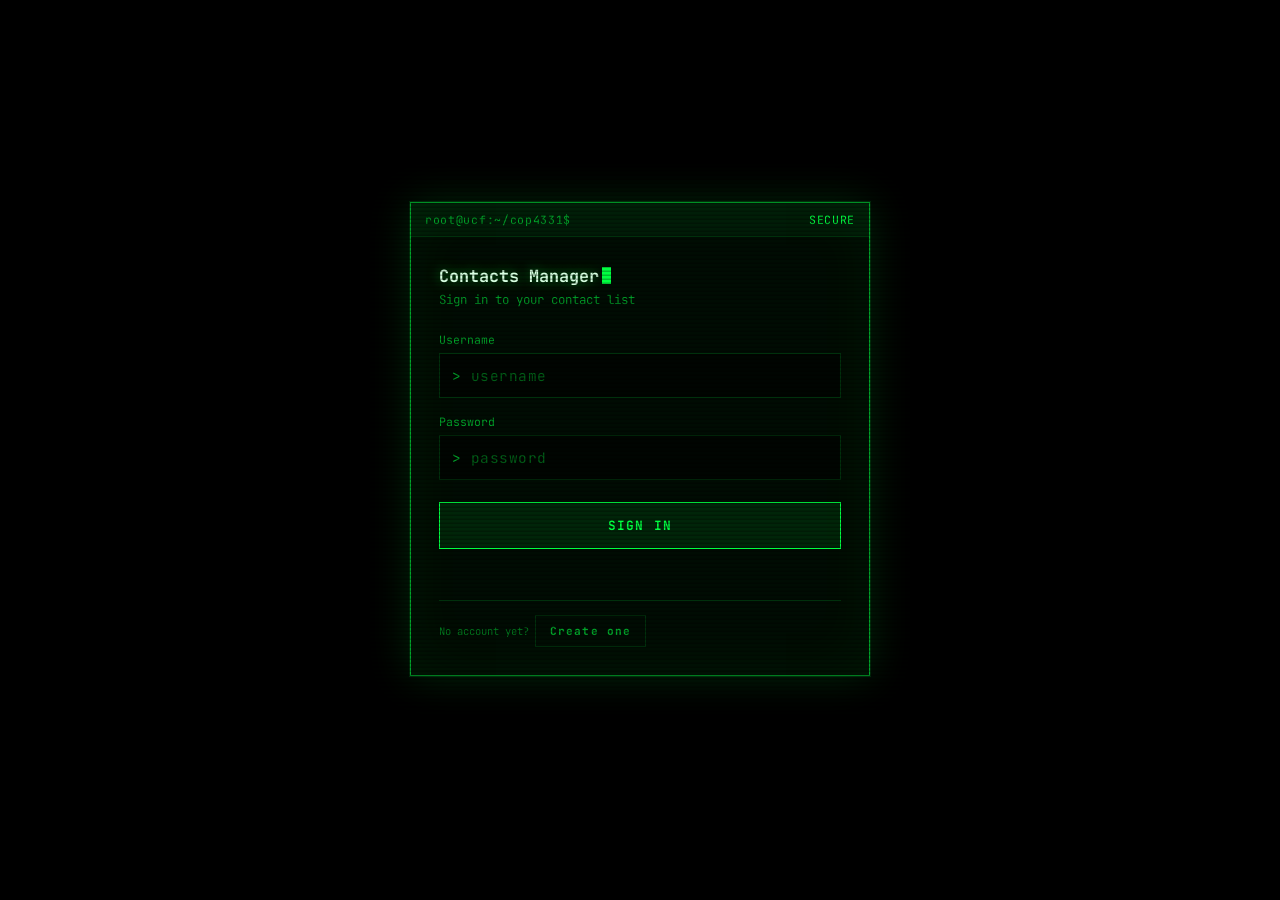
==== contacts.html @ fe48a452 "Add project 1" ====
<!DOCTYPE html>
<html lang="en">
<head>
<meta charset="UTF-8">
<meta name="viewport" content="width=device-width, initial-scale=1.0">
<title>Contacts &mdash; COP 4331</title>

<link rel="preconnect" href="https://fonts.googleapis.com">
<link rel="preconnect" href="https://fonts.gstatic.com" crossorigin>
<link href="https://fonts.googleapis.com/css2?family=JetBrains+Mono:wght@300;400;500;700&display=swap" rel="stylesheet">

<link rel="icon" type="image/svg+xml" href="images/favicon.svg">
<link rel="alternate icon" href="favicon.ico">

<link href="css/styles.css" rel="stylesheet">

<script type="text/javascript" src="js/code.js"></script>
<script type="text/javascript">
  document.addEventListener('DOMContentLoaded', function () {
    readCookie();
  }, false);
</script>
</head>

<body>

<canvas id="rain" aria-hidden="true"></canvas>

<main class="wide">

  <div class="topbar">
    <h1 id="title">Contacts Manager</h1>
    <div class="btn-row">
      <span class="whoami" id="userName"></span>
      <button type="button" id="logoutButton" class="ghost" onclick="doLogout();">LOG OUT</button>
    </div>
  </div>

  <!-- ========== SEARCH + LIST ========== -->
  <div class="terminal">
    <div class="titlebar">
      <span>SELECT * FROM Contacts</span>
      <span class="status" id="contactCount">&mdash;</span>
    </div>

    <div class="pad">
      <label for="searchText">Search by first name</label>
      <div class="field">
        <span class="prompt">&gt;</span>
        <input type="text" id="searchText" placeholder="leave blank to show all"
               onkeyup="if(event.key === 'Enter') searchContacts();">
      </div>

      <div class="btn-row">
        <button type="button" id="searchButton" onclick="searchContacts();">SEARCH</button>
        <button type="button" class="ghost" onclick="clearSearch();">SHOW ALL</button>
      </div>

      <span id="searchResult" class="result"></span>

      <div class="table-wrap" style="margin-top:18px;">
        <table>
          <thead>
            <tr>
              <th>First</th>
              <th>Last</th>
              <th>E-mail</th>
              <th>Phone</th>
              <th></th>
            </tr>
          </thead>
          <tbody id="contactList">
            <tr><td colspan="5" class="empty">Loading&hellip;</td></tr>
          </tbody>
        </table>
      </div>
    </div>
  </div>

  <!-- ========== ADD / EDIT ========== -->
  <div class="terminal">
    <div class="titlebar">
      <span id="formMode">INSERT INTO Contacts</span>
      <span class="status">&nbsp;</span>
    </div>

    <div class="pad">
      <h2 id="formHeading">Add a contact</h2>

      <form id="contactForm" onsubmit="event.preventDefault(); submitContact();">
        <input type="hidden" id="editingId" value="">

        <div class="grid2">
          <div>
            <label for="contactFirstName">First name (required)</label>
            <div class="field">
              <span class="prompt">&gt;</span>
              <input type="text" id="contactFirstName" placeholder="first name" required>
            </div>
          </div>
          <div>
            <label for="contactLastName">Last name</label>
            <div class="field">
              <span class="prompt">&gt;</span>
              <input type="text" id="contactLastName" placeholder="last name">
            </div>
          </div>
        </div>

        <div class="grid2">
          <div>
            <label for="contactEmail">E-mail address</label>
            <div class="field">
              <span class="prompt">&gt;</span>
              <input type="email" id="contactEmail" placeholder="name@example.com">
            </div>
          </div>
          <div>
            <label for="contactPhone">Phone number (required)</label>
            <div class="field">
              <span class="prompt">&gt;</span>
              <input type="tel" id="contactPhone" placeholder="407-555-0100" required>
            </div>
          </div>
        </div>

        <div class="btn-row">
          <button type="submit" id="submitContactButton">SAVE CONTACT</button>
          <button type="button" id="cancelEditButton" class="ghost"
                  style="display:none;" onclick="cancelEdit();">CANCEL</button>
        </div>
      </form>

      <span id="contactResult" class="result"></span>
    </div>
  </div>

  <p class="footnote">University of Central Florida &middot; COP 4331 &middot; Contacts Manager</p>

</main>

</body>
</html>
---- css/styles.css ----
/* ============================================================
   css/styles.css — COP 4331 Contacts Manager
   Matrix terminal theme. Shared by index.html and contacts.html.
   No Bootstrap. No icon font. Self-contained.
   ============================================================ */

:root{
  --void:#000000;
  --phosphor:#00ff41;
  --phosphor-dim:#00a52a;
  --phosphor-deep:#00300c;
  --bone:#d8ffe2;
  --panel:rgba(0,14,4,.86);
  --warn:#ffd166;
  --fail:#ff5c5c;
}

*{box-sizing:border-box;}

html,body{min-height:100%;}

body{
  margin:0;
  background:var(--void);
  color:var(--phosphor);
  font-family:"JetBrains Mono",ui-monospace,"SF Mono",Menlo,Consolas,monospace;
  padding:24px 16px;
}

body.center{
  display:flex;
  align-items:center;
  justify-content:center;
  min-height:100vh;
  overflow:hidden;
}

/* ---------- digital rain ---------- */
#rain{
  position:fixed;
  inset:0;
  width:100%;
  height:100%;
  z-index:0;
}

/* CRT scanlines */
body::after{
  content:"";
  position:fixed;
  inset:0;
  z-index:5;
  pointer-events:none;
  background:repeating-linear-gradient(
    to bottom,
    rgba(0,0,0,0) 0px,
    rgba(0,0,0,0) 2px,
    rgba(0,0,0,.26) 3px,
    rgba(0,0,0,.26) 4px
  );
}

main{
  position:relative;
  z-index:1;
  width:100%;
  margin:0 auto;
}

main.narrow{max-width:460px;}
main.wide{max-width:900px;}

/* ---------- terminal panel ---------- */
.terminal{
  background:var(--panel);
  border:1px solid var(--phosphor-dim);
  box-shadow:
    0 0 0 1px rgba(0,255,65,.12),
    0 0 40px rgba(0,255,65,.16),
    inset 0 0 60px rgba(0,255,65,.05);
  backdrop-filter:blur(2px);
  margin-bottom:22px;
}

.titlebar{
  display:flex;
  align-items:center;
  justify-content:space-between;
  gap:12px;
  padding:9px 14px;
  border-bottom:1px solid var(--phosphor-deep);
  background:rgba(0,255,65,.06);
  font-size:.72rem;
  letter-spacing:.06em;
  color:var(--phosphor-dim);
}

.titlebar .status{color:var(--phosphor);flex-shrink:0;}

.pad{padding:28px;}

/* ---------- type ---------- */
h1{
  font-size:1.05rem;
  font-weight:700;
  margin:0 0 4px;
  color:var(--bone);
  text-shadow:0 0 12px rgba(0,255,65,.55);
}

h2{
  font-size:.86rem;
  font-weight:700;
  margin:0 0 16px;
  color:var(--bone);
  letter-spacing:.02em;
}

.subtitle{
  margin:0 0 24px;
  font-size:.78rem;
  font-weight:300;
  color:var(--phosphor-dim);
}

.caret{
  display:inline-block;
  width:.55em;
  height:1em;
  vertical-align:-.12em;
  margin-left:.15em;
  background:var(--phosphor);
  animation:blink 1.05s steps(1) infinite;
}
@keyframes blink{50%{opacity:0;}}

/* ---------- forms ---------- */
label{
  display:block;
  font-size:.72rem;
  color:var(--phosphor-dim);
  margin-bottom:6px;
}

.field{
  display:flex;
  align-items:center;
  border:1px solid var(--phosphor-deep);
  background:rgba(0,0,0,.55);
  margin-bottom:16px;
  transition:border-color .12s, box-shadow .12s;
}

.field:focus-within{
  border-color:var(--phosphor);
  box-shadow:0 0 0 1px var(--phosphor), 0 0 18px rgba(0,255,65,.25);
}

.prompt{
  padding:0 4px 0 12px;
  color:var(--phosphor-dim);
  font-size:.9rem;
  user-select:none;
}

input{
  flex:1;
  min-width:0;
  border:0;
  outline:0;
  background:transparent;
  color:var(--bone);
  font-family:inherit;
  font-size:.9rem;
  letter-spacing:.03em;
  padding:12px 12px 12px 6px;
  caret-color:var(--phosphor);
}
input::placeholder{color:rgba(0,165,42,.55);}
input:-webkit-autofill{
  -webkit-text-fill-color:var(--bone);
  -webkit-box-shadow:0 0 0 1000px #001a06 inset;
}

.grid2{
  display:grid;
  grid-template-columns:1fr 1fr;
  gap:0 16px;
}

/* ---------- buttons ---------- */
button{
  padding:12px 18px;
  border:1px solid var(--phosphor);
  background:rgba(0,255,65,.1);
  color:var(--phosphor);
  font-family:inherit;
  font-size:.8rem;
  font-weight:700;
  letter-spacing:.1em;
  cursor:pointer;
  transition:background .12s, color .12s, box-shadow .12s;
}

button:hover,
button:focus-visible{
  background:var(--phosphor);
  color:#000;
  box-shadow:0 0 24px rgba(0,255,65,.45);
  outline:none;
}

button:active{transform:translateY(1px);}

button.block{width:100%;margin-top:6px;padding:14px;}

button.ghost{
  border-color:var(--phosphor-deep);
  background:transparent;
  color:var(--phosphor-dim);
  padding:8px 14px;
  font-size:.7rem;
}
button.ghost:hover,
button.ghost:focus-visible{
  border-color:var(--phosphor);
  background:transparent;
  color:var(--phosphor);
  box-shadow:none;
}

button.danger{border-color:rgba(255,92,92,.5);color:var(--fail);}
button.danger:hover,
button.danger:focus-visible{background:var(--fail);color:#000;box-shadow:0 0 20px rgba(255,92,92,.4);}

.row-actions{display:flex;gap:8px;}
.row-actions button{padding:6px 12px;font-size:.66rem;letter-spacing:.06em;}

.btn-row{display:flex;gap:10px;flex-wrap:wrap;align-items:center;}

/* ---------- status text ---------- */
.result{
  display:block;
  min-height:1.3em;
  margin-top:14px;
  font-size:.76rem;
  word-break:break-word;
}
.result.ok{color:var(--phosphor);}
.result.warn{color:var(--warn);}
.result.fail{color:var(--fail);}

/* ---------- header bar ---------- */
.topbar{
  display:flex;
  align-items:center;
  justify-content:space-between;
  gap:16px;
  flex-wrap:wrap;
  margin-bottom:22px;
  padding-bottom:16px;
  border-bottom:1px solid var(--phosphor-deep);
}

.whoami{font-size:.74rem;color:var(--phosphor-dim);}
.whoami strong{color:var(--bone);font-weight:500;}

/* ---------- contacts table ---------- */
.table-wrap{overflow-x:auto;}

table{
  width:100%;
  border-collapse:collapse;
  font-size:.78rem;
}

thead th{
  text-align:left;
  padding:10px 12px;
  border-bottom:1px solid var(--phosphor-dim);
  color:var(--phosphor-dim);
  font-weight:400;
  white-space:nowrap;
}

tbody td{
  padding:11px 12px;
  border-bottom:1px solid var(--phosphor-deep);
  color:var(--bone);
  vertical-align:middle;
}

tbody tr:hover td{background:rgba(0,255,65,.045);}

.empty{
  padding:26px 12px;
  text-align:center;
  color:var(--phosphor-dim);
  font-size:.78rem;
}

.footnote{
  margin:22px 0 0;
  padding-top:14px;
  border-top:1px solid var(--phosphor-deep);
  font-size:.66rem;
  font-weight:300;
  color:rgba(0,165,42,.75);
}

/* ---------- responsive ---------- */
@media (max-width:640px){
  .grid2{grid-template-columns:1fr;}
  .pad{padding:22px 18px;}
  table{font-size:.72rem;}
  thead th,tbody td{padding:9px 8px;}
}

@media (prefers-reduced-motion:reduce){
  .caret{animation:none;}
  body::after{background:none;}
}
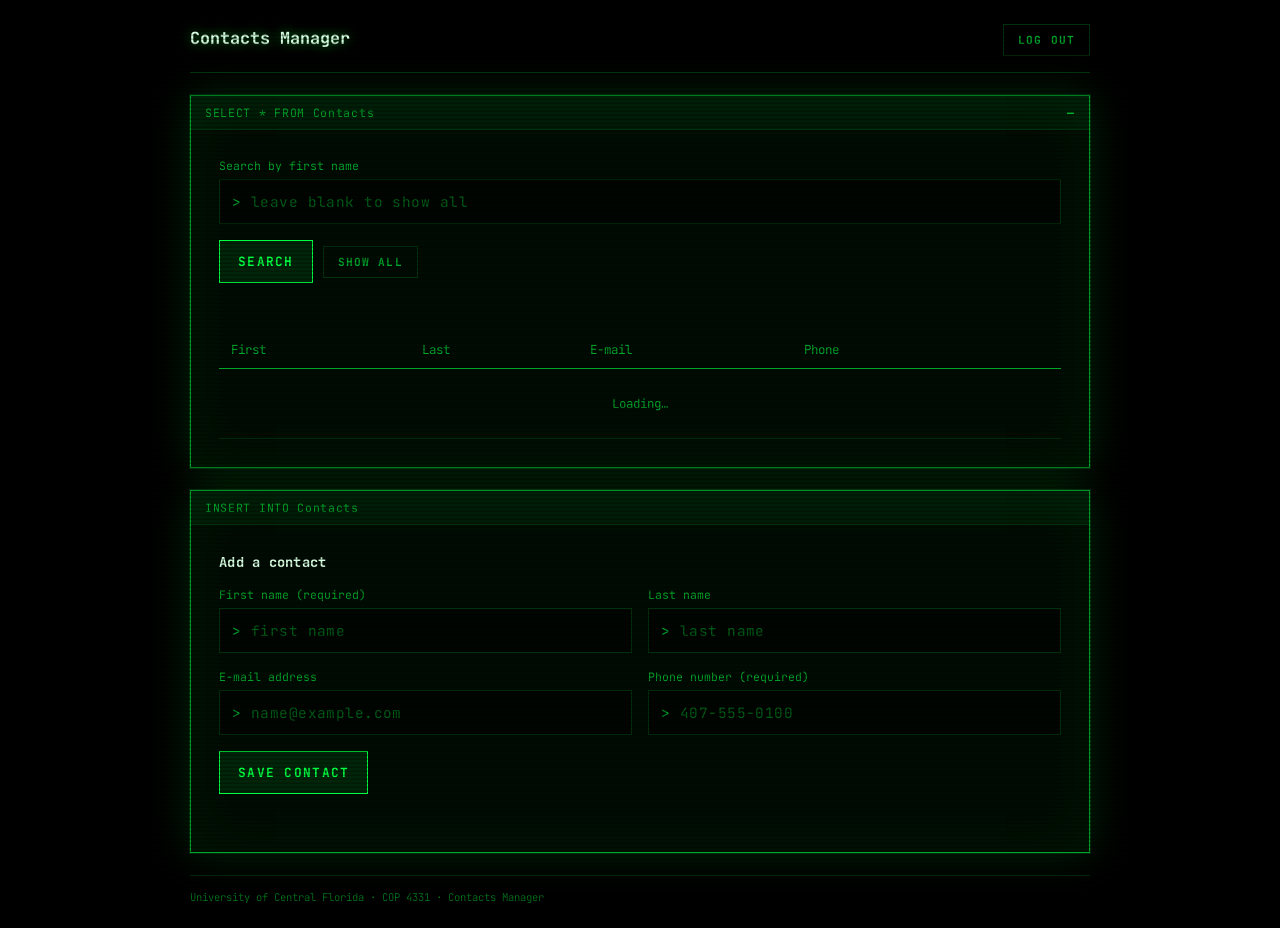
==== commit c714524c: "Add project 1" ====
--- a/contacts.html
+++ b/contacts.html
@@ -17,7 +17,7 @@
 <script type="text/javascript" src="js/code.js"></script>
 <script type="text/javascript">
   document.addEventListener('DOMContentLoaded', function () {
-    readCookie();
+    initContactsPage();
   }, false);
 </script>
 </head>
@@ -32,6 +32,7 @@
     <h1 id="title">Contacts Manager</h1>
     <div class="btn-row">
       <span class="whoami" id="userName"></span>
+      <a href="admin.html" class="nav-link" id="adminLink" style="display:none;">ADMIN</a>
       <button type="button" id="logoutButton" class="ghost" onclick="doLogout();">LOG OUT</button>
     </div>
   </div>
--- a/css/styles.css
+++ b/css/styles.css
@@ -145,6 +145,7 @@
 .field{
   display:flex;
   align-items:center;
+  min-width:0;
   border:1px solid var(--phosphor-deep);
   background:rgba(0,0,0,.55);
   margin-bottom:16px;
@@ -164,7 +165,8 @@
 }
 
 input{
-  flex:1;
+  flex:1 1 0;
+  width:100%;
   min-width:0;
   border:0;
   outline:0;
@@ -182,11 +184,15 @@
   -webkit-box-shadow:0 0 0 1000px #001a06 inset;
 }
 
+/* minmax(0,1fr) lets columns shrink below the input's intrinsic
+   ~20-character minimum, which otherwise overflows the panel. */
 .grid2{
   display:grid;
-  grid-template-columns:1fr 1fr;
+  grid-template-columns:minmax(0,1fr) minmax(0,1fr);
   gap:0 16px;
 }
+
+.grid2 > *{min-width:0;}
 
 /* ---------- buttons ---------- */
 button{
